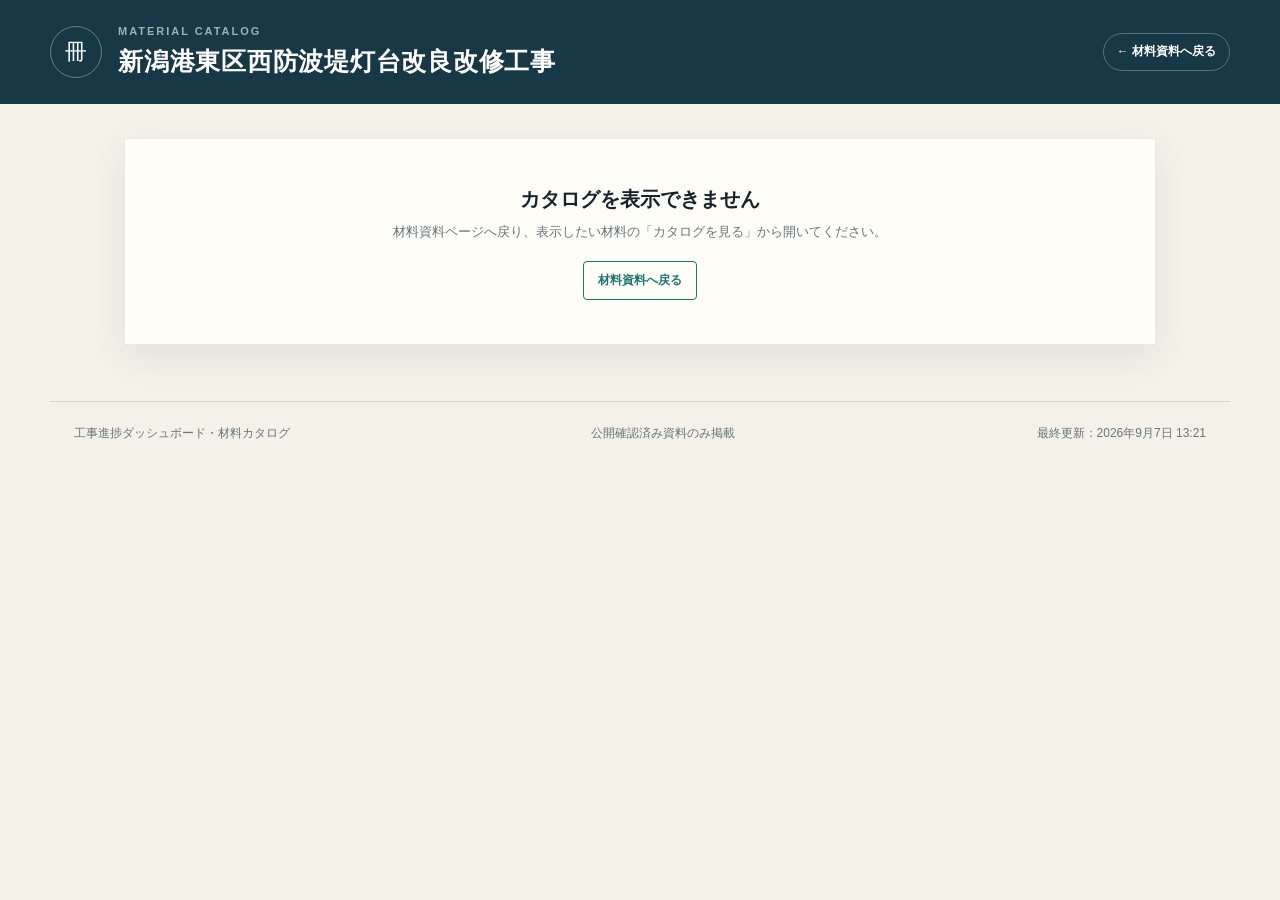
==== catalog.html @ 1078b282 "9月7日までの仕上げ工程と予定を反映" ====
<!doctype html>
<html lang="ja">
<head>
  <meta charset="utf-8">
  <meta name="viewport" content="width=device-width, initial-scale=1">
  <meta name="robots" content="noindex,nofollow">
  <title>材料カタログ | 工事進捗ダッシュボード</title>
  <link rel="stylesheet" href="style.css?v=20260903-1410">
  <link rel="stylesheet" href="materials.css?v=20260820-1045">
  <link rel="stylesheet" href="catalog.css?v=20260820-1045">
</head>
<body>
  <header class="topbar">
    <div class="brand-mark" aria-hidden="true">冊</div>
    <div class="materials-header-title">
      <p class="eyebrow">MATERIAL CATALOG</p>
      <h1 id="catalog-project-name">材料カタログ</h1>
    </div>
    <a class="materials-back" href="materials.html">← 材料資料へ戻る</a>
  </header>

  <main class="catalog-main">
    <section id="catalog-content" hidden>
      <div class="catalog-hero card">
        <p id="catalog-category" class="eyebrow"></p>
        <h2 id="catalog-name"></h2>
        <div class="catalog-meta">
          <p><span>参照資料</span><strong id="catalog-source-title"></strong></p>
          <p><span>版・発行日</span><strong id="catalog-source-version"></strong></p>
          <p><span>表示ページ</span><strong id="catalog-page-count"></strong></p>
        </div>
      </div>

      <aside class="catalog-caution">
        <strong>カタログ原本を画像で表示しています</strong>
        <p>各ページをタップすると画像単体で確認できます。使用時は最新版カタログ、製品表示、SDS、工事の承認条件を優先してください。</p>
      </aside>

      <div id="catalog-pages" class="catalog-pages" aria-live="polite"></div>
    </section>

    <section id="catalog-empty" class="catalog-empty card">
      <strong>カタログを表示できません</strong>
      <p>材料資料ページへ戻り、表示したい材料の「カタログを見る」から開いてください。</p>
      <a href="materials.html">材料資料へ戻る</a>
    </section>
  </main>

  <footer><span>工事進捗ダッシュボード・材料カタログ</span><span>公開確認済み資料のみ掲載</span><span>最終更新：<time id="catalog-updated-at"></time></span></footer>
  <script src="data.js?v=20260907-1321"></script>
  <script src="catalog.js?v=20260820-1045"></script>
</body>
</html>
---- style.css ----
:root{--ink:#16232b;--muted:#66757d;--paper:#f4f1e9;--card:#fffdf8;--line:#d9d7ce;--navy:#173846;--teal:#1c776f;--orange:#d66a31;--amber:#c69329;--blue:#477c9c;--gray:#a8aca9;--shadow:0 12px 34px rgba(28,43,48,.08)}
.gallery-head{margin-top:44px!important}
.upcoming-item{grid-template-columns:82px 1fr!important}
.two-col>div{min-width:0}.calendar-card,.log-card{height:auto!important}.log-card{overflow-y:auto;overscroll-behavior:contain;scrollbar-gutter:stable}.log-card:focus-visible{outline:3px solid var(--orange);outline-offset:2px}@media(max-width:850px){.log-card{max-height:520px}}
.stream-note{max-width:620px;margin:2px 0 0;color:var(--muted);font-size:12px}
.photo-carousel{margin-bottom:44px}.photo-stage{display:grid;grid-template-columns:minmax(0,1.7fr) minmax(280px,.7fr);height:520px;overflow:hidden}.photo-main{position:relative;display:block;min-width:0;padding:0;border:0;background:#10232b;cursor:zoom-in;overflow:hidden}.photo-main img{display:block;width:100%;height:100%;min-height:0;max-height:none;object-fit:cover}.photo-main:hover .gallery-zoom,.photo-main:focus-visible .gallery-zoom{opacity:1;transform:none}.photo-main:focus-visible{outline:3px solid var(--orange);outline-offset:-3px}.photo-detail{display:flex;flex-direction:column;justify-content:flex-start;min-height:460px;padding:34px 32px;background:var(--card)}.photo-progress{display:flex;align-items:center;gap:12px;margin-bottom:28px;color:var(--blue);font-size:12px;font-weight:800;letter-spacing:.12em}.photo-line{height:1px;flex:1;background:var(--line)}.photo-detail h3{margin:10px 0 8px;font-size:clamp(24px,3vw,34px);line-height:1.25}.photo-detail>p{margin:0;color:var(--muted);font-size:13px;line-height:1.8}.photo-controls{display:flex;justify-content:space-between;gap:10px;margin-top:auto;padding-top:34px}.photo-controls button{min-width:94px;padding:9px 14px;border:1px solid var(--line);border-radius:999px;background:transparent;color:var(--navy);font:inherit;font-size:12px;font-weight:800;cursor:pointer}.photo-controls button:hover,.photo-controls button:focus-visible{background:#e5f0ed;border-color:#a8c5bf}.photo-tabs{display:flex;gap:8px;margin-top:10px;padding:3px 0 8px;overflow-x:auto;scrollbar-width:thin}.photo-tab{display:grid;grid-template-columns:64px 120px;flex:0 0 auto;align-items:center;gap:10px;padding:6px;border:1px solid transparent;border-radius:4px;background:transparent;color:var(--ink);font:inherit;text-align:left;cursor:pointer}.photo-tab img{width:64px;height:48px;object-fit:cover;background:#dfe4e3}.photo-tab span,.photo-tab time,.photo-tab strong{display:block}.photo-tab time{color:var(--muted);font-size:10px}.photo-tab strong{overflow:hidden;font-size:11px;white-space:nowrap;text-overflow:ellipsis}.photo-tab[aria-selected="true"]{border-color:#9cbab5;background:#e5f0ed}.photo-tab:focus-visible{outline:3px solid var(--orange);outline-offset:1px}@media(max-width:850px){.photo-stage{grid-template-columns:1fr;height:auto}.photo-main img{min-height:0;max-height:none;aspect-ratio:16/9}.photo-detail{min-height:0;padding:24px}.photo-progress{margin-bottom:18px}.photo-controls{margin-top:20px;padding-top:0}}@media(max-width:540px){.photo-main img{aspect-ratio:4/3}.photo-detail{padding:20px}.photo-tab{grid-template-columns:58px 104px}.photo-tab img{width:58px;height:44px}.photo-controls button span{display:none}}
*{box-sizing:border-box}html{scroll-behavior:smooth}body{margin:0;background:var(--paper);color:var(--ink);font-family:-apple-system,BlinkMacSystemFont,"Hiragino Sans","Yu Gothic UI",Meiryo,sans-serif;line-height:1.6}.topbar{min-height:104px;padding:22px max(24px,calc((100vw - 1180px)/2));display:flex;align-items:center;gap:16px;background:var(--navy);color:white}.brand-mark{display:grid;place-items:center;width:52px;height:52px;border:1px solid rgba(255,255,255,.35);border-radius:50%;font-family:serif;font-size:22px}.topbar h1{font-size:clamp(17px,2vw,25px);margin:1px 0 0;letter-spacing:.03em}.eyebrow{margin:0;color:#8eb9b4;font-size:11px;font-weight:800;letter-spacing:.18em}.as-of{margin-left:auto;text-align:right}.as-of span,.summary span,.status-meter span{display:block;color:#9bb0b8;font-size:12px}.as-of strong{font-size:17px}main{max-width:1180px;margin:0 auto;padding:34px 24px 56px}.card{background:var(--card);border:1px solid rgba(33,54,62,.1);box-shadow:var(--shadow)}.hero{display:grid;grid-template-columns:1.4fr .6fr;align-items:stretch;overflow:hidden}.hero>div:first-child{padding:36px 40px}.status-line{display:flex;align-items:center;gap:10px;color:var(--teal);margin:12px 0 2px}.pulse{width:9px;height:9px;background:var(--orange);border-radius:50%;box-shadow:0 0 0 5px rgba(214,106,49,.14)}.hero h2{font-size:clamp(30px,5vw,54px);line-height:1.15;margin:6px 0 10px;letter-spacing:-.03em}.hero-copy{color:var(--muted);margin:0}.status-meter{padding:32px;background:linear-gradient(145deg,#1d4655,#16333e);color:white;display:flex;flex-direction:column;justify-content:center;border-left:7px solid var(--orange)}.status-meter strong{font-size:28px;margin:4px 0}.status-meter small{color:#b9c8cd}.summary-grid{display:grid;grid-template-columns:repeat(4,1fr);gap:14px;margin:16px 0 44px}.summary{padding:22px 24px;min-height:132px}.summary strong{font-size:22px;display:block;margin:7px 0 2px}.summary small{color:var(--muted)}.summary .pending{color:var(--amber)}.section-head{display:flex;align-items:flex-end;justify-content:space-between;margin:0 0 14px}.section-head h2{font-size:26px;margin:1px 0}.legend{font-size:12px;color:var(--muted);display:flex;align-items:center;gap:7px;flex-wrap:wrap}.dot{width:9px;height:9px;border-radius:50%;display:inline-block;margin-left:8px}.dot.completed{background:var(--teal)}.dot.active{background:var(--orange)}.dot.paused{background:var(--amber)}.dot.pending-dot{background:var(--gray)}.gantt-wrap{padding:24px 26px;margin-bottom:42px;overflow-x:auto}.gantt-scale{display:grid;grid-template-columns:repeat(6,1fr);margin-left:250px;min-width:780px;color:var(--muted);font-size:12px;border-bottom:1px solid var(--line)}.gantt-scale span{padding:0 8px 8px;border-left:1px solid var(--line)}.gantt{min-width:1030px}.gantt-row{display:grid;grid-template-columns:250px 1fr;align-items:center;min-height:64px;border-bottom:1px solid #ebe8df}.gantt-row:last-child{border-bottom:0}.gantt-label strong{display:block}.gantt-label small{color:var(--muted)}.gantt-track{height:22px;position:relative;background:repeating-linear-gradient(to right,transparent 0,transparent calc(16.6667% - 1px),#e8e5dc calc(16.6667% - 1px),#e8e5dc 16.6667%)}.gantt-bar{position:absolute;min-width:8px;height:100%;border-radius:3px;display:flex;align-items:center;padding:0 8px;color:white;font-size:10px;white-space:nowrap;overflow:hidden}.gantt-bar.completed{background:var(--teal)}.gantt-bar.in-progress{background:var(--orange)}.gantt-bar.paused{background:var(--amber)}.gantt-bar.not-started{background:var(--gray)}.two-col{display:grid;grid-template-columns:1.05fr .95fr;gap:24px}.section-head.compact{margin-bottom:10px}.calendar-card,.log-card{height:100%;padding:20px}.calendar-week,.calendar{display:grid;grid-template-columns:repeat(7,1fr)}.calendar-week span{text-align:center;color:var(--muted);font-size:11px;padding:6px}.calendar-day{min-height:76px;border-top:1px solid #e7e3da;border-left:1px solid #e7e3da;padding:7px;font-size:12px}.calendar-day:nth-child(7n){border-right:1px solid #e7e3da}.calendar-day.empty{background:#f7f4ed}.calendar-day .num{font-weight:700}.calendar-day .event{display:block;margin-top:5px;border-radius:3px;padding:3px 5px;background:#e5f0ed;color:#23655e;font-size:10px;line-height:1.3}.calendar-day .event.in-progress{background:#f7e3d8;color:#a64e22}.log-item{display:grid;grid-template-columns:82px 13px 1fr;gap:11px;padding:12px 0;border-bottom:1px solid #e9e5dc}.log-item:last-child{border-bottom:0}.log-date{font-size:12px;font-weight:700}.log-pin{width:9px;height:9px;background:var(--teal);border-radius:50%;margin-top:7px}.log-pin.in-progress{background:var(--orange)}.log-pin.paused{background:var(--amber)}.log-body strong{display:block}.log-body small{color:var(--muted)}.notice{display:flex;gap:16px;margin-top:28px;padding:20px 24px;border-left:5px solid var(--amber)}.notice-icon{display:grid;place-items:center;flex:0 0 32px;height:32px;border-radius:50%;background:#f0dfb9;color:#745812;font-weight:900}.notice p{margin:2px 0 0;color:var(--muted)}footer{max-width:1180px;margin:0 auto 30px;padding:22px 24px;border-top:1px solid #d9d5ca;color:var(--muted);font-size:12px;display:flex;justify-content:space-between}
.calendar-nav{display:flex;align-items:center;gap:10px;font-size:13px;font-weight:700}.calendar-nav button{min-width:48px;height:32px;padding:0 10px;border:1px solid var(--line);border-radius:16px;background:var(--card);color:var(--navy);font-size:12px;font-weight:700;line-height:1;cursor:pointer}.calendar-nav button:disabled{opacity:.35;cursor:default}.calendar-nav button:not(:disabled):hover{background:#e5f0ed}.calendar-day{border-bottom:1px solid #e7e3da}.calendar-day:last-child{border-right:1px solid #e7e3da}
.calendar-day.today{position:relative;box-shadow:inset 0 0 0 2px var(--orange)}
.calendar-day.today .num{display:inline-grid;place-items:center;width:24px;height:24px;margin:-2px 0 0 -2px;border-radius:50%;background:var(--orange);color:#fff;line-height:1}
@media(max-width:850px){.hero{grid-template-columns:1fr}.status-meter{border-left:0;border-top:6px solid var(--orange)}.summary-grid{grid-template-columns:repeat(2,1fr)}.two-col{grid-template-columns:1fr}.gantt-scale{margin-left:190px}.gantt-row{grid-template-columns:190px 1fr}.legend{display:none}}
@media(max-width:540px){.topbar{padding:17px}.brand-mark{width:42px;height:42px}.as-of span{display:none}.as-of strong{font-size:13px}main{padding:20px 14px 42px}.hero>div:first-child{padding:27px 23px}.status-meter{padding:24px}.summary-grid{grid-template-columns:1fr 1fr;gap:9px;margin-bottom:34px}.summary{padding:16px;min-height:116px}.summary strong{font-size:17px}.gantt-wrap{padding:18px 14px}.calendar-card,.log-card{padding:12px}.calendar-day{min-height:64px;padding:5px}.calendar-day .event{font-size:9px}.notice{margin-top:20px}footer{margin-bottom:10px;display:block}footer span{display:block}}
.dot.planned{background:var(--blue)}.gantt-bar.planned{background:var(--blue)}.calendar-day .event.planned{background:#e4eef4;color:#315f7a;border:1px dashed #7da0b4}.upcoming-head{margin-top:38px}.plan-caption{max-width:460px;margin:0;color:var(--muted);font-size:12px;text-align:right}.upcoming-card{padding:20px 24px}.upcoming-grid{display:grid;grid-template-columns:repeat(4,1fr)}.upcoming-item{display:grid;grid-template-columns:54px 1fr;gap:10px;padding:13px 14px;border-left:1px solid var(--line);border-bottom:1px solid var(--line)}.upcoming-item:nth-child(4n+1){border-left:0}.upcoming-date{color:var(--blue);font-weight:800}.upcoming-item strong,.upcoming-item small{display:block}.upcoming-item small{color:var(--muted);font-size:11px}@media(max-width:850px){.upcoming-grid{grid-template-columns:repeat(2,1fr)}.upcoming-item:nth-child(4n+1){border-left:1px solid var(--line)}.upcoming-item:nth-child(2n+1){border-left:0}}@media(max-width:540px){.upcoming-head{display:block}.plan-caption{text-align:left}.upcoming-grid{grid-template-columns:1fr}.upcoming-item{border-left:0}}
.gallery-head{margin-top:4px}.gallery-lead{margin:0;color:var(--muted);font-size:13px}.gallery-grid{display:grid;grid-template-columns:repeat(3,1fr);gap:16px;margin-bottom:44px}.gallery-card{min-width:0;background:var(--card);border:1px solid rgba(33,54,62,.1);box-shadow:var(--shadow);overflow:hidden}.gallery-card.featured{grid-column:span 2}.gallery-open{display:block;width:100%;padding:0;border:0;background:transparent;color:inherit;text-align:left;font:inherit;cursor:pointer}.gallery-image{position:relative;display:block;aspect-ratio:4/3;overflow:hidden;background:#dfe4e3}.gallery-card.featured .gallery-image{aspect-ratio:2/1}.gallery-image img{display:block;width:100%;height:100%;object-fit:cover;transition:transform .35s ease}.gallery-zoom{position:absolute;right:12px;bottom:12px;padding:5px 10px;border-radius:999px;background:rgba(18,39,48,.82);color:white;font-size:11px;font-weight:700;letter-spacing:.06em;opacity:0;transform:translateY(4px);transition:opacity .2s ease,transform .2s ease}.gallery-open:hover .gallery-image img{transform:scale(1.025)}.gallery-open:hover .gallery-zoom,.gallery-open:focus-visible .gallery-zoom{opacity:1;transform:none}.gallery-open:focus-visible{outline:3px solid var(--orange);outline-offset:-3px}.gallery-copy{display:block;padding:18px 20px 20px}.gallery-meta{display:flex;align-items:center;gap:9px;color:var(--teal);font-size:11px;font-weight:800}.gallery-meta span{padding:2px 8px;border-radius:999px;background:#e5f0ed}.gallery-copy strong{display:block;margin:7px 0 4px;font-size:19px;line-height:1.35}.gallery-copy small{display:block;color:var(--muted);font-size:12px;line-height:1.7}.gallery-dialog{width:min(960px,calc(100vw - 32px));max-height:calc(100vh - 32px);padding:0;border:0;background:var(--card);color:var(--ink);box-shadow:0 24px 80px rgba(10,25,31,.35);overflow:auto}.gallery-dialog::backdrop{background:rgba(10,25,31,.72);backdrop-filter:blur(3px)}.gallery-dialog img{display:block;width:100%;max-height:70vh;object-fit:contain;background:#10232b}.dialog-close{position:fixed;z-index:2;margin:14px 0 0 calc(min(960px,100vw - 32px) - 58px);width:42px;height:42px;border:1px solid rgba(255,255,255,.4);border-radius:50%;background:rgba(16,35,43,.82);color:white;font-size:26px;line-height:1;cursor:pointer}.dialog-close:focus-visible{outline:3px solid var(--orange)}.dialog-caption{padding:22px 26px 26px}.dialog-caption>p:first-child{display:flex;gap:10px;margin:0;color:var(--teal);font-size:12px;font-weight:800}.dialog-caption>p:first-child span{padding-left:10px;border-left:1px solid var(--line)}.dialog-caption h2{margin:6px 0 4px;font-size:25px}.dialog-caption>p:last-child{margin:0;color:var(--muted)}@media(max-width:850px){.gallery-grid{grid-template-columns:repeat(2,1fr)}.gallery-card.featured{grid-column:span 2}}@media(max-width:540px){.gallery-head{display:block}.gallery-lead{margin-top:4px}.gallery-grid{grid-template-columns:1fr;gap:12px}.gallery-card.featured{grid-column:auto}.gallery-card.featured .gallery-image,.gallery-image{aspect-ratio:4/3}.gallery-copy{padding:15px 16px 17px}.gallery-zoom{opacity:1;transform:none}.dialog-caption{padding:18px}.gallery-dialog{width:calc(100vw - 20px);max-height:calc(100vh - 20px)}.dialog-close{margin-left:calc(100vw - 72px)}}@media(prefers-reduced-motion:reduce){.gallery-image img,.gallery-zoom{transition:none}}

/* 工程表: 月幅を読みやすい下限で保ち、長期工事は工程名固定の横スクロールにする */
.gantt-wrap{padding:24px 26px;margin-bottom:42px;overflow:hidden}
.gantt-viewport{
  --gantt-label-width:250px;
  --gantt-month-count:1;
  --gantt-track-min-width:96px;
  max-height:384px;
  overflow:auto;
  overscroll-behavior:contain;
  scrollbar-gutter:stable;
}
.gantt-viewport:focus-visible{outline:3px solid var(--orange);outline-offset:-3px}
.gantt-scale{
  position:sticky;
  top:0;
  z-index:5;
  display:grid;
  width:100%;
  min-width:calc(var(--gantt-label-width) + var(--gantt-track-min-width));
  margin-left:0;
  color:var(--muted);
  font-size:12px;
  border-bottom:1px solid var(--line);
  background:var(--card);
}
.gantt-scale span{min-width:0;padding:0 8px 8px;border-left:1px solid var(--line);background:var(--card)}
.gantt-scale .gantt-axis-label{
  position:sticky;
  left:0;
  z-index:7;
  padding-left:0;
  border-left:0;
  border-right:1px solid var(--line);
  color:var(--navy);
  font-weight:800;
  box-shadow:8px 0 14px -12px rgba(23,56,70,.8);
}
.gantt{width:100%;min-width:calc(var(--gantt-label-width) + var(--gantt-track-min-width))}
.gantt-row{grid-template-columns:var(--gantt-label-width) minmax(var(--gantt-track-min-width),1fr)}
.gantt-label{
  position:sticky;
  left:0;
  z-index:3;
  min-width:0;
  padding-right:16px;
  border-right:1px solid var(--line);
  background:var(--card);
  box-shadow:8px 0 14px -12px rgba(23,56,70,.8);
}
.gantt-label strong,.gantt-label small{overflow:hidden;text-overflow:ellipsis;white-space:nowrap}
.gantt-track{
  background-image:linear-gradient(to right,transparent calc(100% - 1px),#e8e5dc 1px);
  background-size:calc(100% / var(--gantt-month-count)) 100%;
}
@media(max-width:850px){.gantt-viewport{--gantt-label-width:190px}}
@media(max-width:540px){.gantt-wrap{padding:18px 14px}.gantt-viewport{--gantt-label-width:174px}}
@media(max-width:540px){.calendar-nav button,.photo-controls button{min-height:45px}.gantt-label strong{overflow:visible;white-space:normal;text-overflow:clip;line-height:1.35}}
@media(max-width:540px){.section-head.compact{display:block}.calendar-nav{justify-content:flex-start;margin-top:8px}.calendar-nav span{white-space:nowrap}}
---- materials.css ----
.material-entry {
  position: relative;
  display: block;
  color: var(--ink);
  text-decoration: none;
  transition: border-color .2s ease, transform .2s ease, box-shadow .2s ease;
}

.material-entry::after {
  position: absolute;
  right: 22px;
  bottom: 19px;
  width: 32px;
  height: 3px;
  border-radius: 999px;
  background: var(--orange);
  content: "";
}

.material-entry:hover {
  border-color: rgba(28, 119, 111, .38);
  box-shadow: 0 16px 38px rgba(28, 43, 48, .12);
  transform: translateY(-2px);
}

.material-entry:focus-visible {
  outline: 3px solid var(--orange);
  outline-offset: 3px;
}

.material-entry strong {
  display: flex;
  align-items: center;
  gap: 9px;
}

.material-entry .material-entry-arrow {
  display: inline;
  color: var(--orange);
  font-size: 20px;
}

.materials-header-title {
  min-width: 0;
}

.materials-back {
  margin-left: auto;
  padding: 8px 13px;
  border: 1px solid rgba(255, 255, 255, .28);
  border-radius: 999px;
  color: #fff;
  font-size: 12px;
  font-weight: 800;
  text-decoration: none;
  white-space: nowrap;
}

.materials-back:hover {
  background: rgba(255, 255, 255, .12);
}

.materials-back:focus-visible {
  outline: 3px solid var(--orange);
  outline-offset: 3px;
}

.materials-main {
  max-width: 1000px;
}

.materials-hero {
  margin-bottom: 18px;
  padding: 34px 38px;
}

.materials-hero h2 {
  margin: 4px 0 8px;
  font-size: clamp(30px, 5vw, 48px);
  line-height: 1.2;
  letter-spacing: -.03em;
}

.materials-hero p:last-child {
  max-width: 720px;
  margin: 0;
  color: var(--muted);
}

.material-caution {
  display: grid;
  grid-template-columns: 155px minmax(0, 1fr);
  gap: 18px;
  margin-bottom: 26px;
  padding: 17px 20px;
  border-left: 5px solid var(--orange);
  background: #fff7f1;
}

.material-caution strong {
  font-size: 13px;
}

.material-caution p {
  margin: 0;
  color: var(--muted);
  font-size: 12px;
}

.materials-section-head {
  display: flex;
  align-items: end;
  justify-content: space-between;
  gap: 20px;
  margin: 34px 0 13px;
}

.materials-section-head h2 {
  margin: 2px 0 0;
  font-size: 27px;
}

.materials-count {
  color: var(--muted);
  font-size: 12px;
  font-weight: 800;
}

.materials-scope {
  margin: -4px 0 15px;
  color: var(--muted);
  font-size: 11px;
}

.materials-grid {
  display: grid;
  grid-template-columns: minmax(0, 1fr);
  gap: 12px;
}

.material-card {
  min-width: 0;
  border: 1px solid rgba(33, 54, 62, .12);
  background: var(--card);
  box-shadow: var(--shadow);
}

.material-card summary {
  display: grid;
  grid-template-columns: minmax(0, 1fr) auto;
  align-items: center;
  gap: 12px;
  min-height: 84px;
  padding: 17px 18px;
  cursor: pointer;
}

.material-card summary::marker {
  color: var(--teal);
}

.material-heading,
.material-heading strong,
.material-category {
  display: block;
}

.material-heading {
  min-width: 0;
}

.material-heading strong {
  overflow-wrap: anywhere;
  margin-top: 3px;
  font-size: 16px;
}

.material-category {
  color: var(--teal);
  font-size: 10px;
  font-weight: 800;
  letter-spacing: .08em;
}

.material-state {
  padding: 4px 8px;
  border-radius: 999px;
  background: #e5f0ed;
  color: #23655e;
  font-size: 10px;
  font-weight: 800;
  white-space: nowrap;
}

.material-body {
  display: grid;
  grid-template-columns: repeat(3, minmax(0, 1fr));
  column-gap: 24px;
  padding: 2px 19px 19px;
  border-top: 1px solid var(--line);
}

.material-body section {
  padding-top: 15px;
}

.material-body h3 {
  margin: 0 0 4px;
  font-size: 12px;
}

.material-body p,
.material-body li {
  color: var(--muted);
  font-size: 12px;
}

.material-body p {
  margin: 0;
}

.material-body ul {
  margin: 0;
  padding-left: 20px;
}

.material-source {
  grid-column: 1 / -1;
  display: flex;
  align-items: flex-end;
  justify-content: space-between;
  gap: 16px;
  margin-top: 17px;
  padding-top: 15px;
  border-top: 1px solid var(--line);
}

.material-source span,
.material-source strong,
.material-source small {
  display: block;
  overflow-wrap: anywhere;
}

.material-source span,
.material-source small {
  color: var(--muted);
  font-size: 10px;
}

.material-source strong {
  margin: 2px 0;
  font-size: 11px;
}

.material-links {
  display: flex;
  flex-wrap: wrap;
  justify-content: flex-end;
  gap: 7px;
}

.material-links a {
  padding: 7px 10px;
  border: 1px solid var(--teal);
  border-radius: 4px;
  color: var(--teal);
  font-size: 11px;
  font-weight: 800;
  text-decoration: none;
  white-space: nowrap;
}

.materials-empty {
  padding: 32px;
  text-align: center;
}

.materials-empty strong {
  display: block;
  margin-bottom: 5px;
  font-size: 18px;
}

.materials-empty p {
  margin: 0;
  color: var(--muted);
  font-size: 13px;
}

[hidden] {
  display: none !important;
}

@media (max-width: 720px) {
  .material-body {
    grid-template-columns: 1fr;
  }

  .materials-hero {
    padding: 27px 24px;
  }

  .material-caution {
    grid-template-columns: 1fr;
    gap: 4px;
  }

  .material-source {
    align-items: flex-start;
    flex-direction: column;
  }

  .material-links {
    justify-content: flex-start;
  }
}

@media (max-width: 540px) {
  .materials-back {
    padding: 6px 9px;
    font-size: 11px;
  }

  .materials-empty {
    padding: 25px 18px;
  }
}

@media (prefers-reduced-motion: reduce) {
  .material-entry {
    transition: none;
  }
}
---- catalog.css ----
.catalog-main {
  max-width: 1080px;
}

.catalog-hero {
  margin-bottom: 16px;
  padding: 30px 34px;
}

.catalog-hero h2 {
  overflow-wrap: anywhere;
  margin: 5px 0 22px;
  font-size: clamp(28px, 5vw, 46px);
  line-height: 1.2;
  letter-spacing: -.03em;
}

.catalog-meta {
  display: grid;
  grid-template-columns: repeat(3, minmax(0, 1fr));
  gap: 12px;
}

.catalog-meta p {
  margin: 0;
  padding-top: 11px;
  border-top: 1px solid var(--line);
}

.catalog-meta span,
.catalog-meta strong {
  display: block;
  overflow-wrap: anywhere;
}

.catalog-meta span {
  margin-bottom: 3px;
  color: var(--muted);
  font-size: 10px;
}

.catalog-meta strong {
  font-size: 12px;
}

.catalog-caution {
  display: grid;
  grid-template-columns: 230px minmax(0, 1fr);
  gap: 18px;
  margin-bottom: 24px;
  padding: 16px 20px;
  border-left: 5px solid var(--orange);
  background: #fff7f1;
}

.catalog-caution strong {
  font-size: 12px;
}

.catalog-caution p {
  margin: 0;
  color: var(--muted);
  font-size: 12px;
}

.catalog-pages {
  display: grid;
  gap: 24px;
}

.catalog-page {
  margin: 0;
  padding: 13px;
  border: 1px solid rgba(33, 54, 62, .13);
  background: #fff;
  box-shadow: var(--shadow);
}

.catalog-page figcaption {
  padding: 0 2px 10px;
  color: var(--muted);
  font-size: 11px;
  font-weight: 800;
  text-align: right;
}

.catalog-page a {
  display: block;
  background: #fff;
}

.catalog-page a:focus-visible {
  outline: 4px solid var(--orange);
  outline-offset: 4px;
}

.catalog-page img {
  display: block;
  width: 100%;
  height: auto;
  background: #fff;
  cursor: zoom-in;
}

.catalog-page-error a {
  min-height: 220px;
  background: repeating-linear-gradient(-45deg, #f6f3ed, #f6f3ed 12px, #fff 12px, #fff 24px);
}

.catalog-empty {
  padding: 44px 30px;
  text-align: center;
}

.catalog-empty strong {
  display: block;
  margin-bottom: 7px;
  font-size: 20px;
}

.catalog-empty p {
  margin: 0 auto 18px;
  color: var(--muted);
  font-size: 13px;
}

.catalog-empty a {
  display: inline-block;
  padding: 9px 14px;
  border: 1px solid var(--teal);
  border-radius: 4px;
  color: var(--teal);
  font-size: 12px;
  font-weight: 800;
  text-decoration: none;
}

@media (max-width: 720px) {
  .catalog-hero {
    padding: 26px 22px;
  }

  .catalog-meta,
  .catalog-caution {
    grid-template-columns: 1fr;
  }

  .catalog-caution {
    gap: 4px;
  }

  .catalog-pages {
    gap: 16px;
  }

  .catalog-page {
    padding: 7px;
  }
}
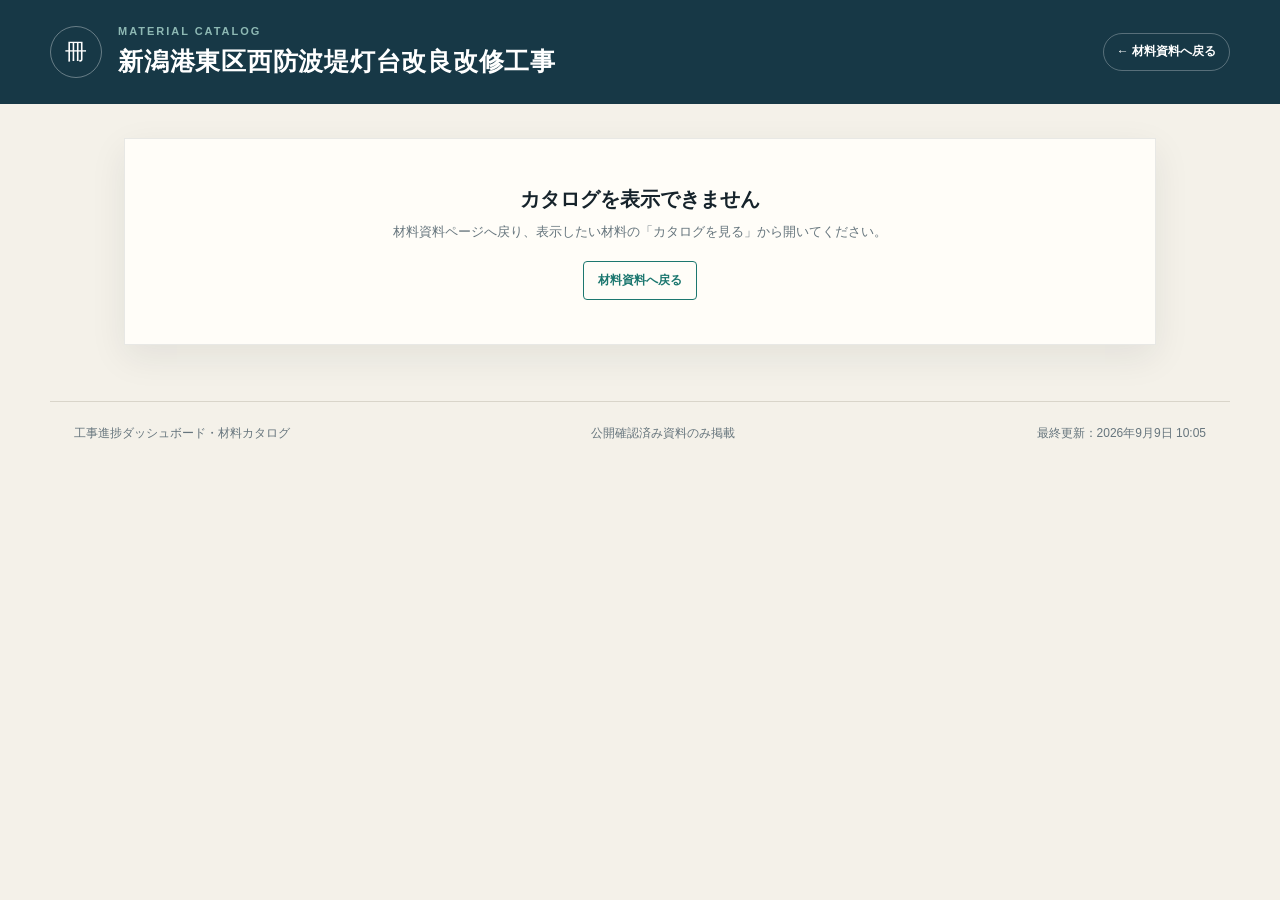
==== commit 29715b18: "9月8日の雨天休工を進捗へ反映" ====
--- a/catalog.html
+++ b/catalog.html
@@ -47,7 +47,7 @@
   </main>
 
   <footer><span>工事進捗ダッシュボード・材料カタログ</span><span>公開確認済み資料のみ掲載</span><span>最終更新：<time id="catalog-updated-at"></time></span></footer>
-  <script src="data.js?v=20260907-1321"></script>
+  <script src="data.js?v=20260909-1005"></script>
   <script src="catalog.js?v=20260820-1045"></script>
 </body>
 </html>
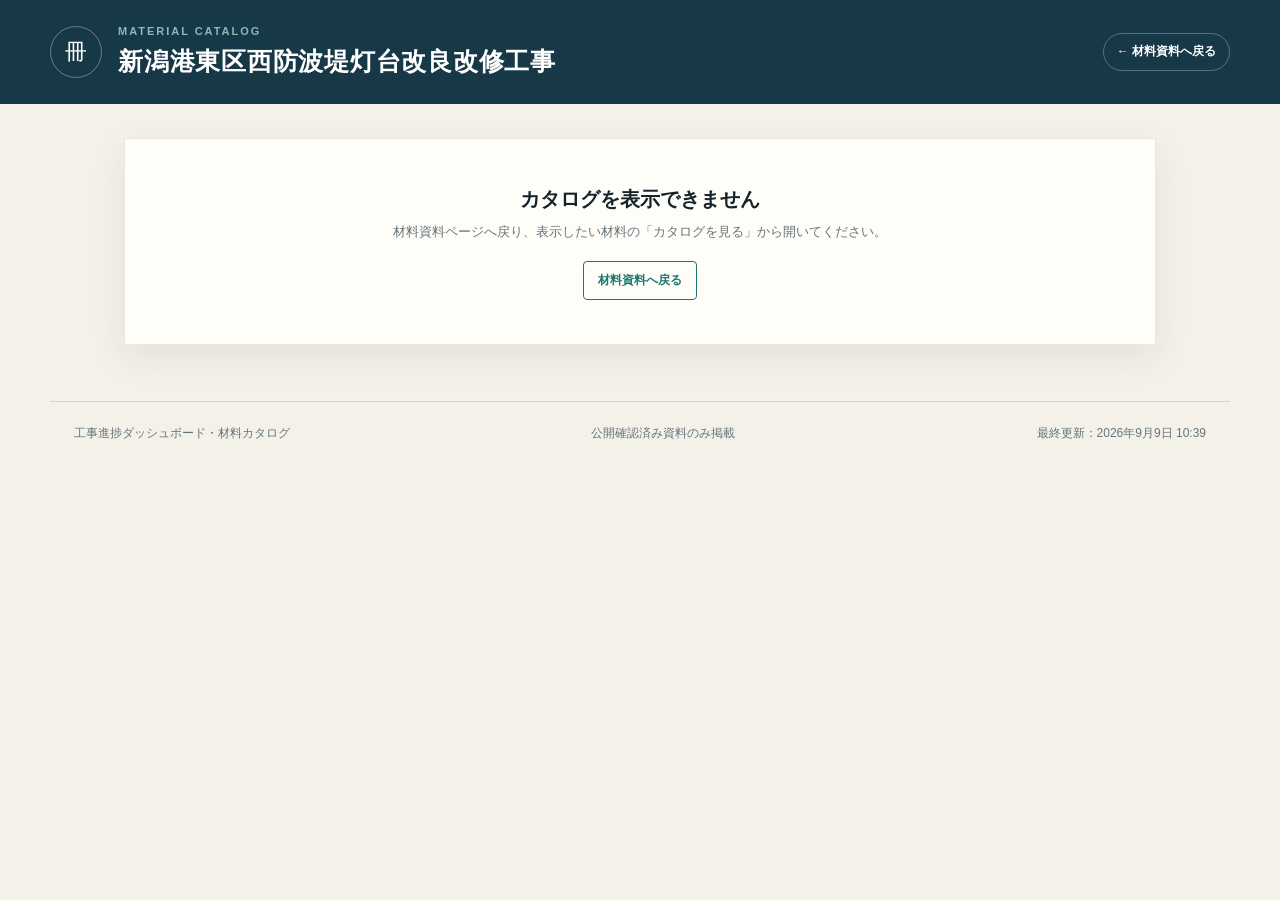
==== commit b361c206: "完成検査予定と工程表表示を更新" ====
--- a/catalog.html
+++ b/catalog.html
@@ -5,7 +5,7 @@
   <meta name="viewport" content="width=device-width, initial-scale=1">
   <meta name="robots" content="noindex,nofollow">
   <title>材料カタログ | 工事進捗ダッシュボード</title>
-  <link rel="stylesheet" href="style.css?v=20260903-1410">
+  <link rel="stylesheet" href="style.css?v=20260909-1039">
   <link rel="stylesheet" href="materials.css?v=20260820-1045">
   <link rel="stylesheet" href="catalog.css?v=20260820-1045">
 </head>
@@ -47,7 +47,7 @@
   </main>
 
   <footer><span>工事進捗ダッシュボード・材料カタログ</span><span>公開確認済み資料のみ掲載</span><span>最終更新：<time id="catalog-updated-at"></time></span></footer>
-  <script src="data.js?v=20260909-1005"></script>
+  <script src="data.js?v=20260909-1039"></script>
   <script src="catalog.js?v=20260820-1045"></script>
 </body>
 </html>
--- a/style.css
+++ b/style.css
@@ -18,7 +18,7 @@
 .gantt-viewport{
   --gantt-label-width:250px;
   --gantt-month-count:1;
-  --gantt-track-min-width:96px;
+  --gantt-track-min-width:160px;
   max-height:384px;
   overflow:auto;
   overscroll-behavior:contain;
@@ -39,6 +39,7 @@
   background:var(--card);
 }
 .gantt-scale span{min-width:0;padding:0 8px 8px;border-left:1px solid var(--line);background:var(--card)}
+.gantt-scale span:not(.gantt-axis-label){text-align:center}
 .gantt-scale .gantt-axis-label{
   position:sticky;
   left:0;
@@ -67,6 +68,7 @@
   background-image:linear-gradient(to right,transparent calc(100% - 1px),#e8e5dc 1px);
   background-size:calc(100% / var(--gantt-month-count)) 100%;
 }
+.gantt-bar{min-width:28px}
 @media(max-width:850px){.gantt-viewport{--gantt-label-width:190px}}
 @media(max-width:540px){.gantt-wrap{padding:18px 14px}.gantt-viewport{--gantt-label-width:174px}}
 @media(max-width:540px){.calendar-nav button,.photo-controls button{min-height:45px}.gantt-label strong{overflow:visible;white-space:normal;text-overflow:clip;line-height:1.35}}
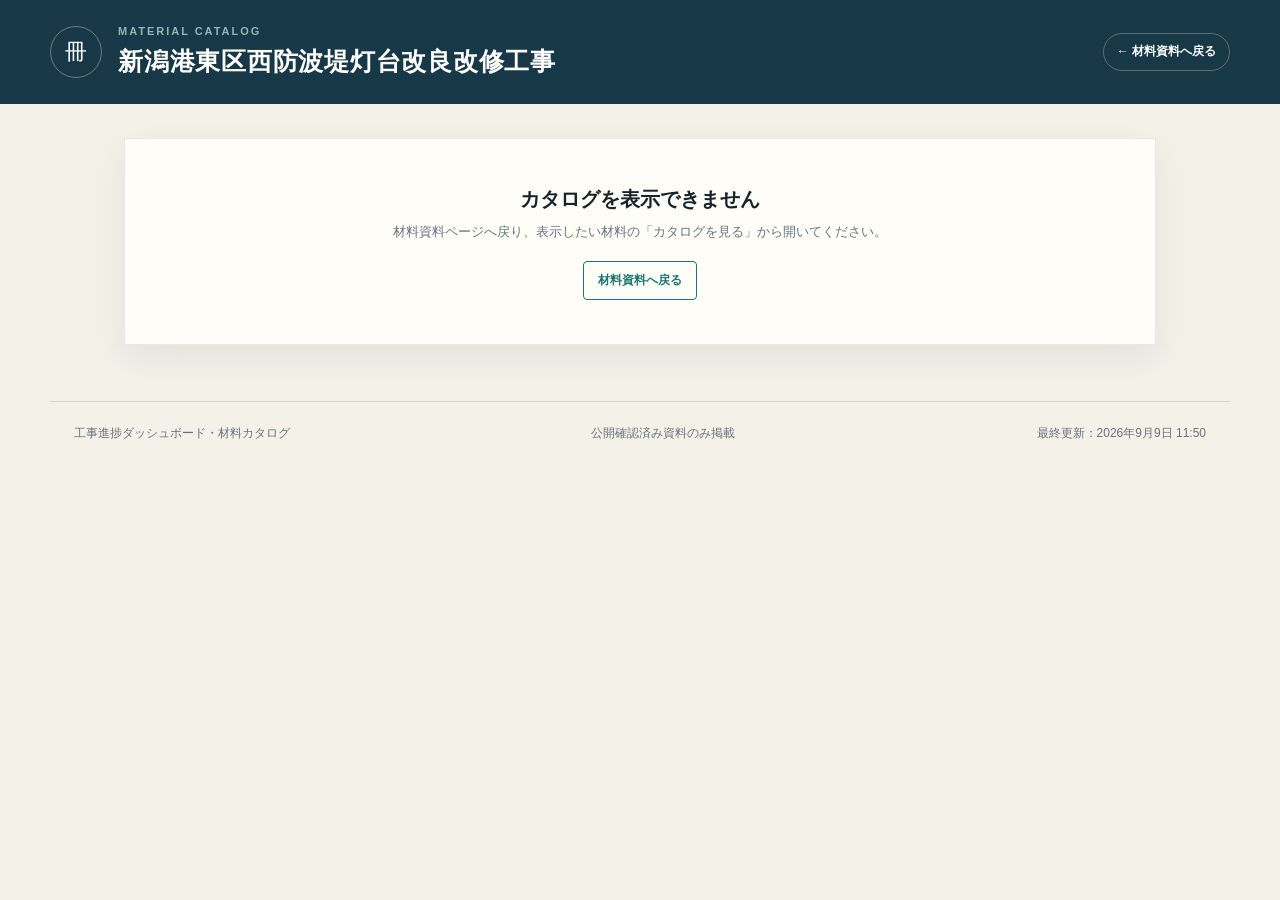
==== commit 3412856b: "工程と予定エリアの表示幅を拡張" ====
--- a/catalog.html
+++ b/catalog.html
@@ -5,7 +5,7 @@
   <meta name="viewport" content="width=device-width, initial-scale=1">
   <meta name="robots" content="noindex,nofollow">
   <title>材料カタログ | 工事進捗ダッシュボード</title>
-  <link rel="stylesheet" href="style.css?v=20260909-1039">
+  <link rel="stylesheet" href="style.css?v=20260909-1150">
   <link rel="stylesheet" href="materials.css?v=20260820-1045">
   <link rel="stylesheet" href="catalog.css?v=20260820-1045">
 </head>
@@ -47,7 +47,7 @@
   </main>
 
   <footer><span>工事進捗ダッシュボード・材料カタログ</span><span>公開確認済み資料のみ掲載</span><span>最終更新：<time id="catalog-updated-at"></time></span></footer>
-  <script src="data.js?v=20260909-1039"></script>
+  <script src="data.js?v=20260909-1150"></script>
   <script src="catalog.js?v=20260820-1045"></script>
 </body>
 </html>
--- a/style.css
+++ b/style.css
@@ -3,6 +3,7 @@
 .upcoming-item{grid-template-columns:82px 1fr!important}
 .two-col>div{min-width:0}.calendar-card,.log-card{height:auto!important}.log-card{overflow-y:auto;overscroll-behavior:contain;scrollbar-gutter:stable}.log-card:focus-visible{outline:3px solid var(--orange);outline-offset:2px}@media(max-width:850px){.log-card{max-height:520px}}
 .stream-note{max-width:620px;margin:2px 0 0;color:var(--muted);font-size:12px}
+.operations-wide{position:relative;left:50%;width:min(1600px,calc(100vw - 48px));transform:translateX(-50%)}
 .photo-carousel{margin-bottom:44px}.photo-stage{display:grid;grid-template-columns:minmax(0,1.7fr) minmax(280px,.7fr);height:520px;overflow:hidden}.photo-main{position:relative;display:block;min-width:0;padding:0;border:0;background:#10232b;cursor:zoom-in;overflow:hidden}.photo-main img{display:block;width:100%;height:100%;min-height:0;max-height:none;object-fit:cover}.photo-main:hover .gallery-zoom,.photo-main:focus-visible .gallery-zoom{opacity:1;transform:none}.photo-main:focus-visible{outline:3px solid var(--orange);outline-offset:-3px}.photo-detail{display:flex;flex-direction:column;justify-content:flex-start;min-height:460px;padding:34px 32px;background:var(--card)}.photo-progress{display:flex;align-items:center;gap:12px;margin-bottom:28px;color:var(--blue);font-size:12px;font-weight:800;letter-spacing:.12em}.photo-line{height:1px;flex:1;background:var(--line)}.photo-detail h3{margin:10px 0 8px;font-size:clamp(24px,3vw,34px);line-height:1.25}.photo-detail>p{margin:0;color:var(--muted);font-size:13px;line-height:1.8}.photo-controls{display:flex;justify-content:space-between;gap:10px;margin-top:auto;padding-top:34px}.photo-controls button{min-width:94px;padding:9px 14px;border:1px solid var(--line);border-radius:999px;background:transparent;color:var(--navy);font:inherit;font-size:12px;font-weight:800;cursor:pointer}.photo-controls button:hover,.photo-controls button:focus-visible{background:#e5f0ed;border-color:#a8c5bf}.photo-tabs{display:flex;gap:8px;margin-top:10px;padding:3px 0 8px;overflow-x:auto;scrollbar-width:thin}.photo-tab{display:grid;grid-template-columns:64px 120px;flex:0 0 auto;align-items:center;gap:10px;padding:6px;border:1px solid transparent;border-radius:4px;background:transparent;color:var(--ink);font:inherit;text-align:left;cursor:pointer}.photo-tab img{width:64px;height:48px;object-fit:cover;background:#dfe4e3}.photo-tab span,.photo-tab time,.photo-tab strong{display:block}.photo-tab time{color:var(--muted);font-size:10px}.photo-tab strong{overflow:hidden;font-size:11px;white-space:nowrap;text-overflow:ellipsis}.photo-tab[aria-selected="true"]{border-color:#9cbab5;background:#e5f0ed}.photo-tab:focus-visible{outline:3px solid var(--orange);outline-offset:1px}@media(max-width:850px){.photo-stage{grid-template-columns:1fr;height:auto}.photo-main img{min-height:0;max-height:none;aspect-ratio:16/9}.photo-detail{min-height:0;padding:24px}.photo-progress{margin-bottom:18px}.photo-controls{margin-top:20px;padding-top:0}}@media(max-width:540px){.photo-main img{aspect-ratio:4/3}.photo-detail{padding:20px}.photo-tab{grid-template-columns:58px 104px}.photo-tab img{width:58px;height:44px}.photo-controls button span{display:none}}
 *{box-sizing:border-box}html{scroll-behavior:smooth}body{margin:0;background:var(--paper);color:var(--ink);font-family:-apple-system,BlinkMacSystemFont,"Hiragino Sans","Yu Gothic UI",Meiryo,sans-serif;line-height:1.6}.topbar{min-height:104px;padding:22px max(24px,calc((100vw - 1180px)/2));display:flex;align-items:center;gap:16px;background:var(--navy);color:white}.brand-mark{display:grid;place-items:center;width:52px;height:52px;border:1px solid rgba(255,255,255,.35);border-radius:50%;font-family:serif;font-size:22px}.topbar h1{font-size:clamp(17px,2vw,25px);margin:1px 0 0;letter-spacing:.03em}.eyebrow{margin:0;color:#8eb9b4;font-size:11px;font-weight:800;letter-spacing:.18em}.as-of{margin-left:auto;text-align:right}.as-of span,.summary span,.status-meter span{display:block;color:#9bb0b8;font-size:12px}.as-of strong{font-size:17px}main{max-width:1180px;margin:0 auto;padding:34px 24px 56px}.card{background:var(--card);border:1px solid rgba(33,54,62,.1);box-shadow:var(--shadow)}.hero{display:grid;grid-template-columns:1.4fr .6fr;align-items:stretch;overflow:hidden}.hero>div:first-child{padding:36px 40px}.status-line{display:flex;align-items:center;gap:10px;color:var(--teal);margin:12px 0 2px}.pulse{width:9px;height:9px;background:var(--orange);border-radius:50%;box-shadow:0 0 0 5px rgba(214,106,49,.14)}.hero h2{font-size:clamp(30px,5vw,54px);line-height:1.15;margin:6px 0 10px;letter-spacing:-.03em}.hero-copy{color:var(--muted);margin:0}.status-meter{padding:32px;background:linear-gradient(145deg,#1d4655,#16333e);color:white;display:flex;flex-direction:column;justify-content:center;border-left:7px solid var(--orange)}.status-meter strong{font-size:28px;margin:4px 0}.status-meter small{color:#b9c8cd}.summary-grid{display:grid;grid-template-columns:repeat(4,1fr);gap:14px;margin:16px 0 44px}.summary{padding:22px 24px;min-height:132px}.summary strong{font-size:22px;display:block;margin:7px 0 2px}.summary small{color:var(--muted)}.summary .pending{color:var(--amber)}.section-head{display:flex;align-items:flex-end;justify-content:space-between;margin:0 0 14px}.section-head h2{font-size:26px;margin:1px 0}.legend{font-size:12px;color:var(--muted);display:flex;align-items:center;gap:7px;flex-wrap:wrap}.dot{width:9px;height:9px;border-radius:50%;display:inline-block;margin-left:8px}.dot.completed{background:var(--teal)}.dot.active{background:var(--orange)}.dot.paused{background:var(--amber)}.dot.pending-dot{background:var(--gray)}.gantt-wrap{padding:24px 26px;margin-bottom:42px;overflow-x:auto}.gantt-scale{display:grid;grid-template-columns:repeat(6,1fr);margin-left:250px;min-width:780px;color:var(--muted);font-size:12px;border-bottom:1px solid var(--line)}.gantt-scale span{padding:0 8px 8px;border-left:1px solid var(--line)}.gantt{min-width:1030px}.gantt-row{display:grid;grid-template-columns:250px 1fr;align-items:center;min-height:64px;border-bottom:1px solid #ebe8df}.gantt-row:last-child{border-bottom:0}.gantt-label strong{display:block}.gantt-label small{color:var(--muted)}.gantt-track{height:22px;position:relative;background:repeating-linear-gradient(to right,transparent 0,transparent calc(16.6667% - 1px),#e8e5dc calc(16.6667% - 1px),#e8e5dc 16.6667%)}.gantt-bar{position:absolute;min-width:8px;height:100%;border-radius:3px;display:flex;align-items:center;padding:0 8px;color:white;font-size:10px;white-space:nowrap;overflow:hidden}.gantt-bar.completed{background:var(--teal)}.gantt-bar.in-progress{background:var(--orange)}.gantt-bar.paused{background:var(--amber)}.gantt-bar.not-started{background:var(--gray)}.two-col{display:grid;grid-template-columns:1.05fr .95fr;gap:24px}.section-head.compact{margin-bottom:10px}.calendar-card,.log-card{height:100%;padding:20px}.calendar-week,.calendar{display:grid;grid-template-columns:repeat(7,1fr)}.calendar-week span{text-align:center;color:var(--muted);font-size:11px;padding:6px}.calendar-day{min-height:76px;border-top:1px solid #e7e3da;border-left:1px solid #e7e3da;padding:7px;font-size:12px}.calendar-day:nth-child(7n){border-right:1px solid #e7e3da}.calendar-day.empty{background:#f7f4ed}.calendar-day .num{font-weight:700}.calendar-day .event{display:block;margin-top:5px;border-radius:3px;padding:3px 5px;background:#e5f0ed;color:#23655e;font-size:10px;line-height:1.3}.calendar-day .event.in-progress{background:#f7e3d8;color:#a64e22}.log-item{display:grid;grid-template-columns:82px 13px 1fr;gap:11px;padding:12px 0;border-bottom:1px solid #e9e5dc}.log-item:last-child{border-bottom:0}.log-date{font-size:12px;font-weight:700}.log-pin{width:9px;height:9px;background:var(--teal);border-radius:50%;margin-top:7px}.log-pin.in-progress{background:var(--orange)}.log-pin.paused{background:var(--amber)}.log-body strong{display:block}.log-body small{color:var(--muted)}.notice{display:flex;gap:16px;margin-top:28px;padding:20px 24px;border-left:5px solid var(--amber)}.notice-icon{display:grid;place-items:center;flex:0 0 32px;height:32px;border-radius:50%;background:#f0dfb9;color:#745812;font-weight:900}.notice p{margin:2px 0 0;color:var(--muted)}footer{max-width:1180px;margin:0 auto 30px;padding:22px 24px;border-top:1px solid #d9d5ca;color:var(--muted);font-size:12px;display:flex;justify-content:space-between}
 .calendar-nav{display:flex;align-items:center;gap:10px;font-size:13px;font-weight:700}.calendar-nav button{min-width:48px;height:32px;padding:0 10px;border:1px solid var(--line);border-radius:16px;background:var(--card);color:var(--navy);font-size:12px;font-weight:700;line-height:1;cursor:pointer}.calendar-nav button:disabled{opacity:.35;cursor:default}.calendar-nav button:not(:disabled):hover{background:#e5f0ed}.calendar-day{border-bottom:1px solid #e7e3da}.calendar-day:last-child{border-right:1px solid #e7e3da}
@@ -73,3 +74,4 @@
 @media(max-width:540px){.gantt-wrap{padding:18px 14px}.gantt-viewport{--gantt-label-width:174px}}
 @media(max-width:540px){.calendar-nav button,.photo-controls button{min-height:45px}.gantt-label strong{overflow:visible;white-space:normal;text-overflow:clip;line-height:1.35}}
 @media(max-width:540px){.section-head.compact{display:block}.calendar-nav{justify-content:flex-start;margin-top:8px}.calendar-nav span{white-space:nowrap}}
+@media(max-width:540px){.operations-wide{left:auto;width:100%;transform:none}}
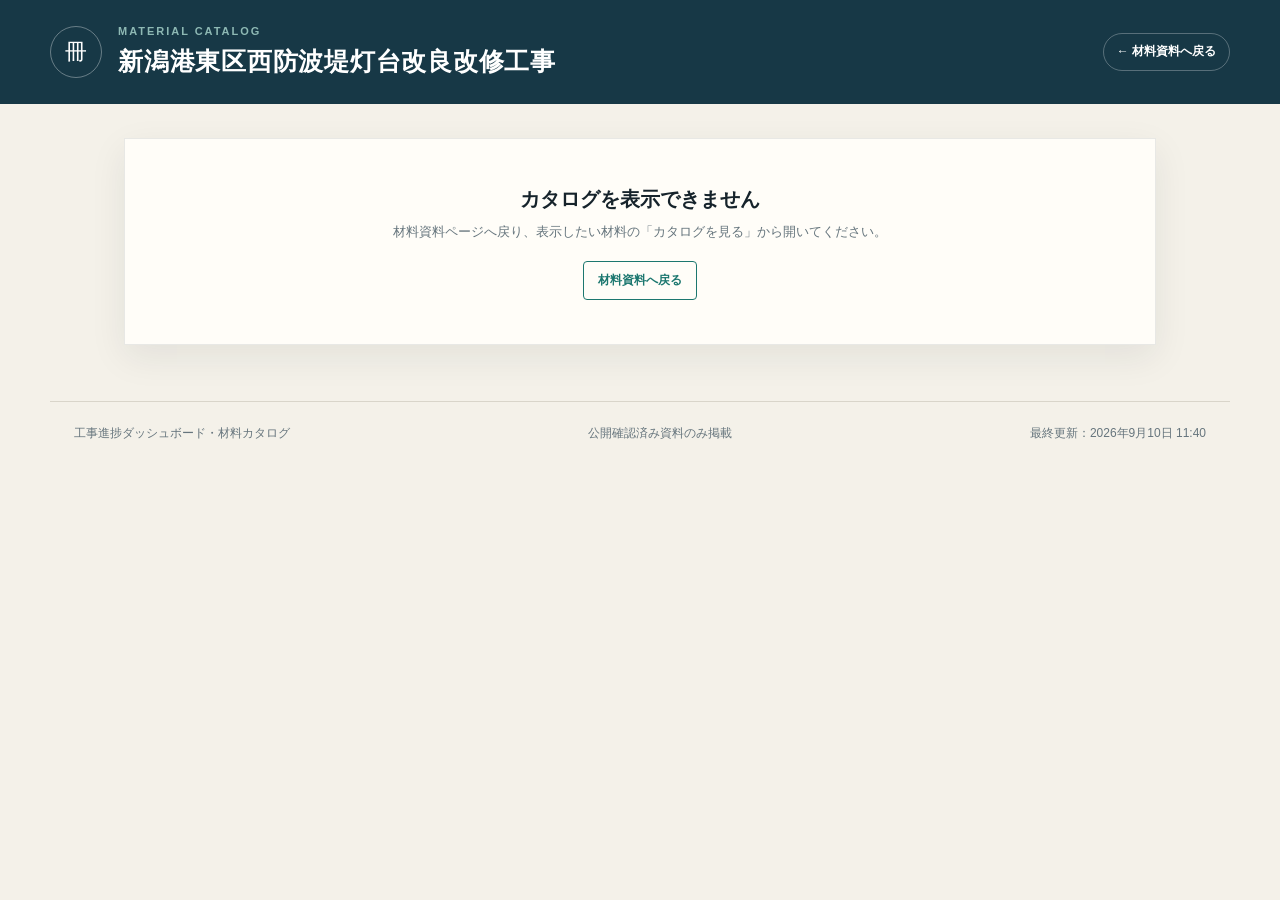
==== commit eddfe39d: "9月9日と10日の実績を反映" ====
--- a/catalog.html
+++ b/catalog.html
@@ -47,7 +47,7 @@
   </main>
 
   <footer><span>工事進捗ダッシュボード・材料カタログ</span><span>公開確認済み資料のみ掲載</span><span>最終更新：<time id="catalog-updated-at"></time></span></footer>
-  <script src="data.js?v=20260909-1150"></script>
+  <script src="data.js?v=20260910-1140"></script>
   <script src="catalog.js?v=20260820-1045"></script>
 </body>
 </html>
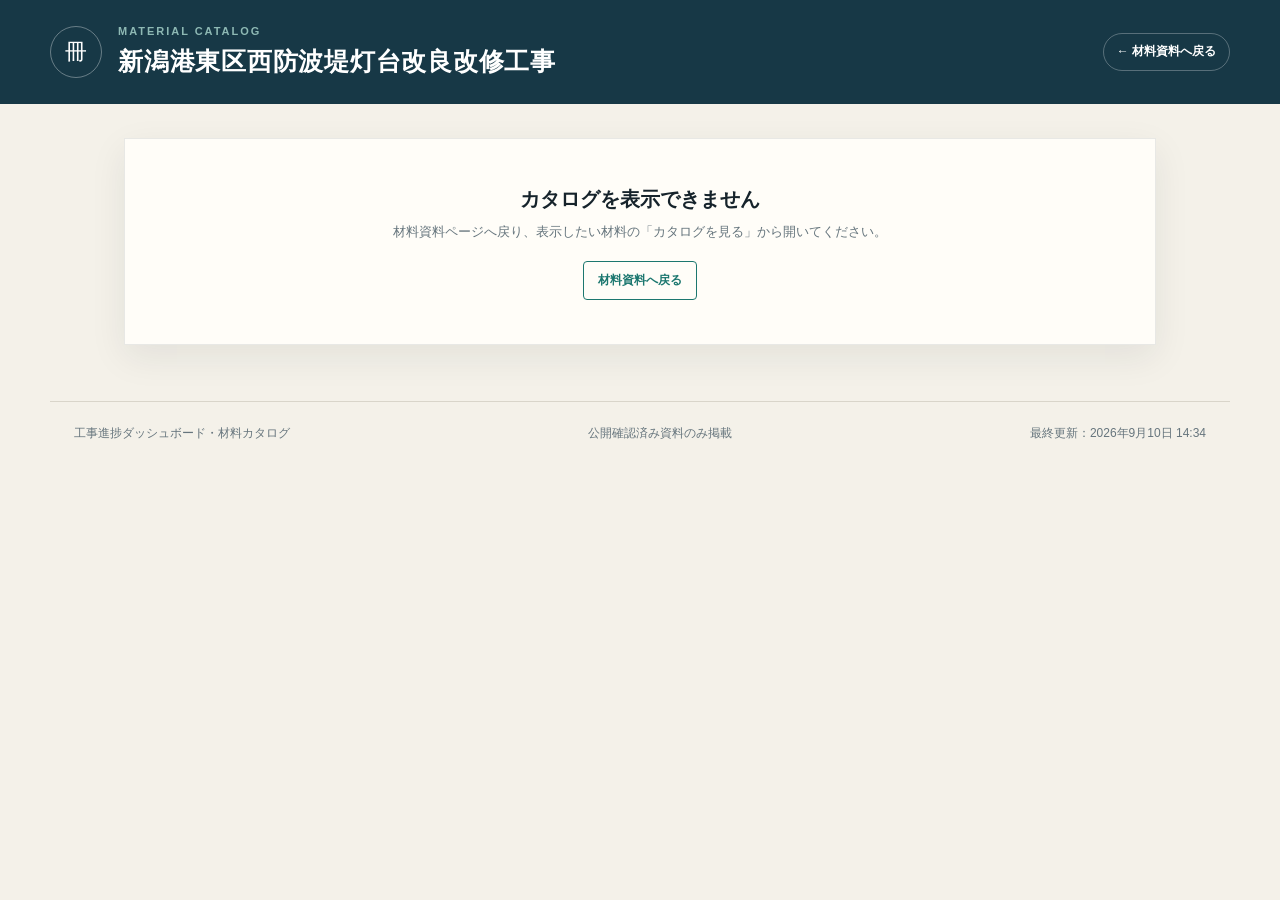
==== commit c4fe80b1: "工程バーから非施工項目を整理" ====
--- a/catalog.html
+++ b/catalog.html
@@ -47,7 +47,7 @@
   </main>
 
   <footer><span>工事進捗ダッシュボード・材料カタログ</span><span>公開確認済み資料のみ掲載</span><span>最終更新：<time id="catalog-updated-at"></time></span></footer>
-  <script src="data.js?v=20260910-1140"></script>
+  <script src="data.js?v=20260910-1434"></script>
   <script src="catalog.js?v=20260820-1045"></script>
 </body>
 </html>
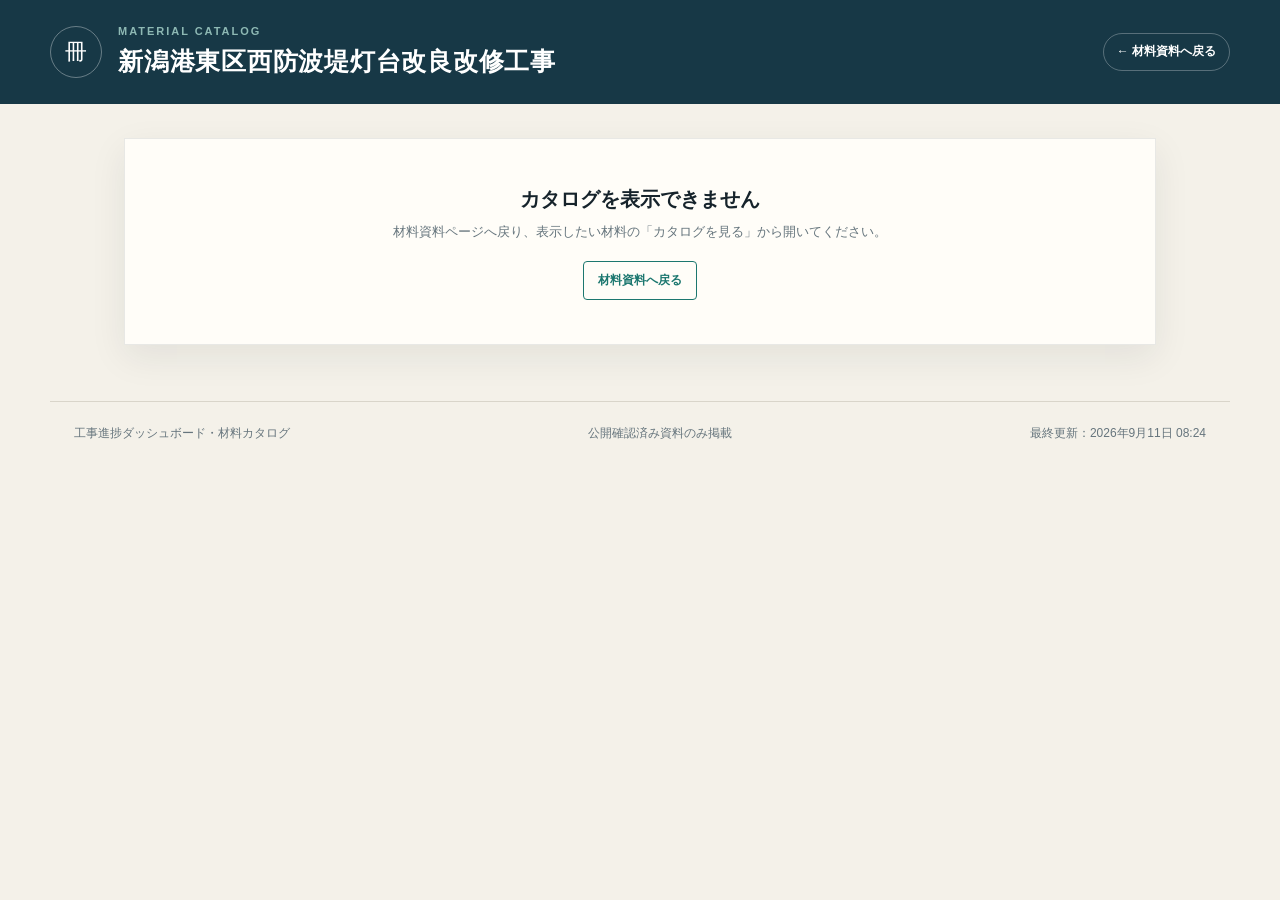
==== commit d01323cd: "9月11日のシーリング実績を反映" ====
--- a/catalog.html
+++ b/catalog.html
@@ -47,7 +47,7 @@
   </main>
 
   <footer><span>工事進捗ダッシュボード・材料カタログ</span><span>公開確認済み資料のみ掲載</span><span>最終更新：<time id="catalog-updated-at"></time></span></footer>
-  <script src="data.js?v=20260910-1434"></script>
+  <script src="data.js?v=20260911-0824"></script>
   <script src="catalog.js?v=20260820-1045"></script>
 </body>
 </html>
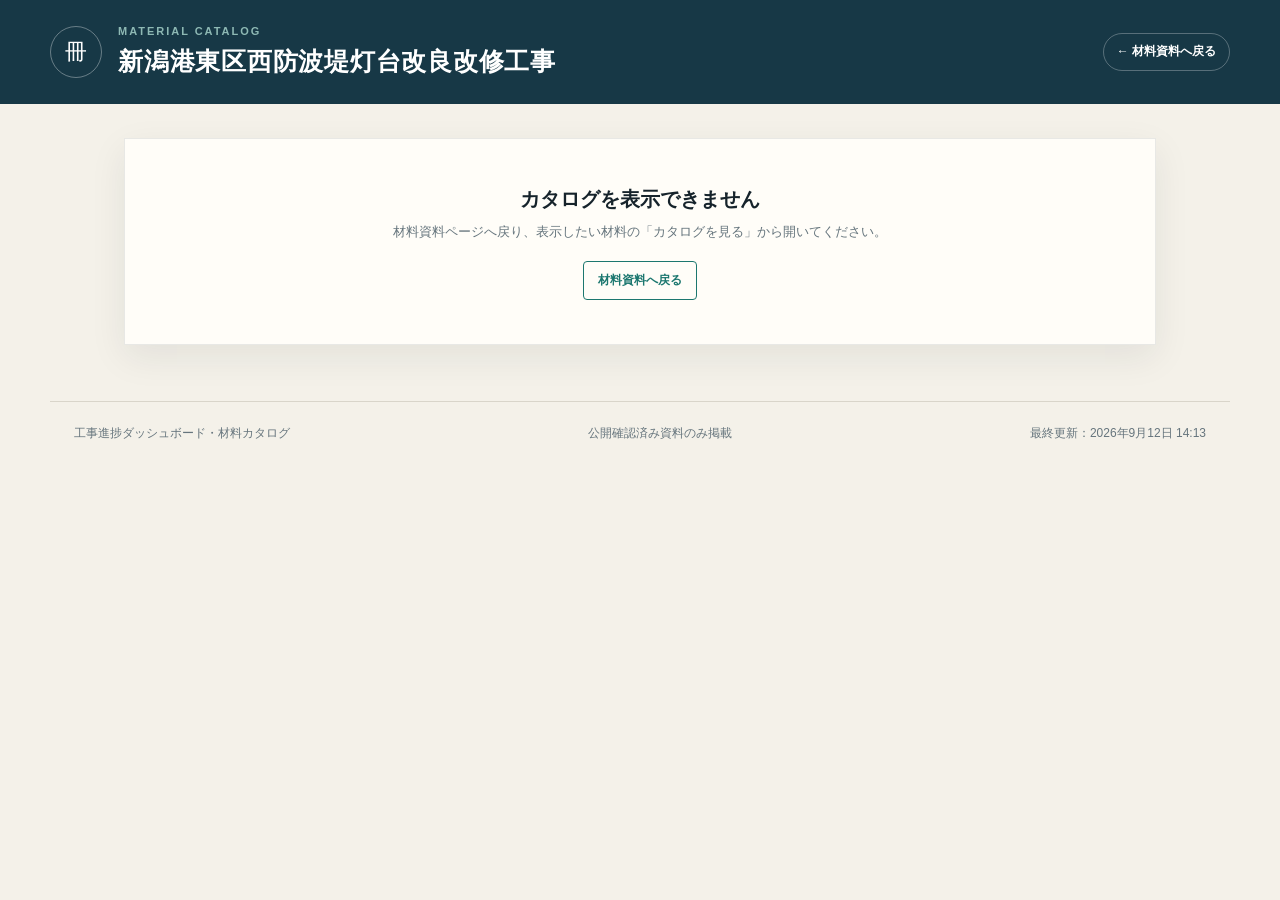
==== commit 80513398: "Update September 11 completion status" ====
--- a/catalog.html
+++ b/catalog.html
@@ -47,7 +47,7 @@
   </main>
 
   <footer><span>工事進捗ダッシュボード・材料カタログ</span><span>公開確認済み資料のみ掲載</span><span>最終更新：<time id="catalog-updated-at"></time></span></footer>
-  <script src="data.js?v=20260911-0824"></script>
+  <script src="data.js?v=20260912-1413"></script>
   <script src="catalog.js?v=20260820-1045"></script>
 </body>
 </html>
